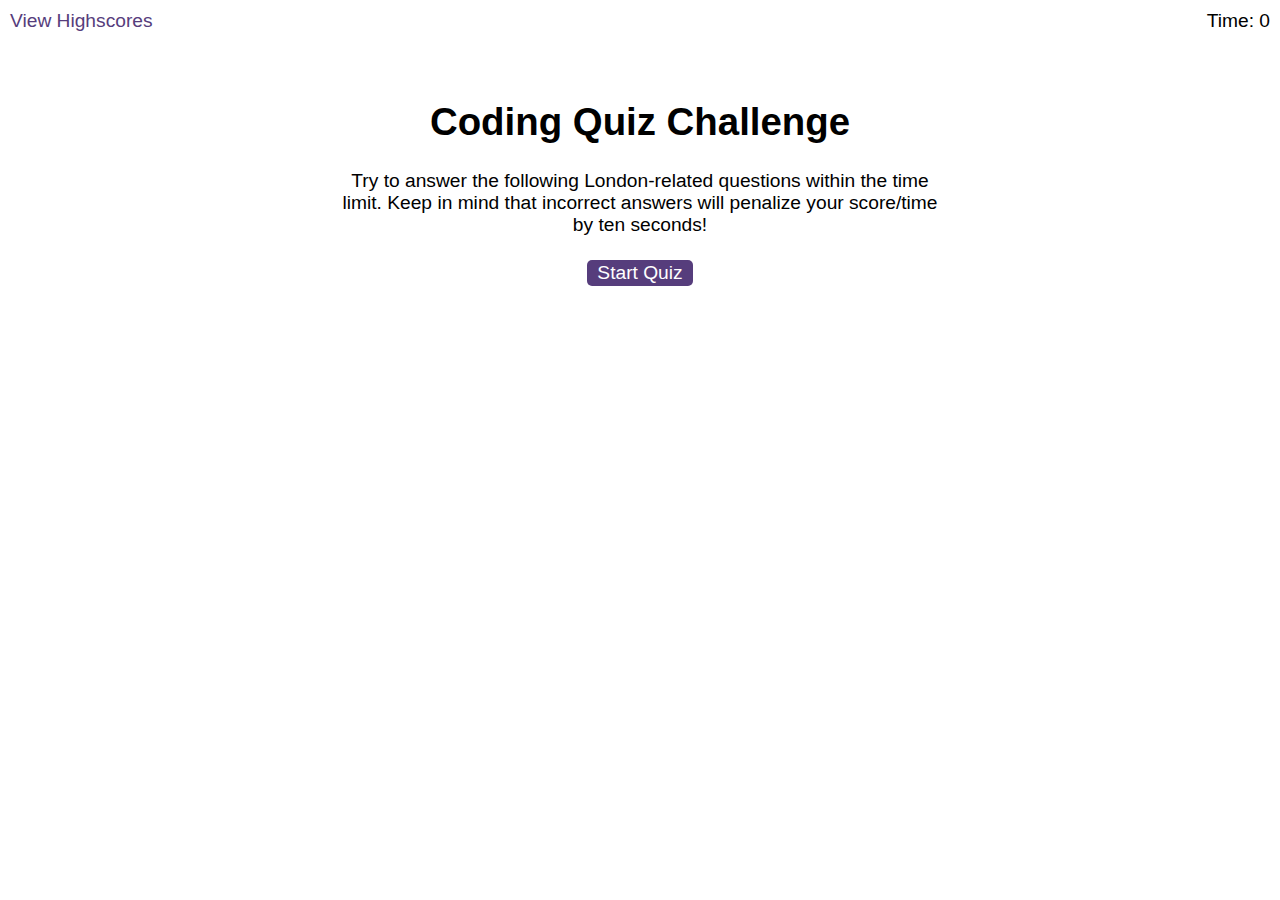
==== index.html @ 1eea2438 "starter code and quiz questions" ====
<!DOCTYPE html>
<html lang="en-gb">
  <head>
    <meta charset="UTF-8" />
    <meta name="viewport" content="width=device-width, initial-scale=1.0" />
    <meta http-equiv="X-UA-Compatible" content="ie=edge" />
    <title>Coding Quiz</title>

    <link rel="stylesheet" href="./assets/css/styles.css" />
  </head>

  <body>
    <div class="scores"><a href="./assets/pages/highscores.html">View Highscores</a></div>

    <div class="timer">Time: <span id="time">0</span></div>

    <div class="wrapper">
      <div id="start-screen" class="start">
        <h1>Coding Quiz Challenge</h1>
        <p>
          Try to answer the following London-related questions within the time
          limit. Keep in mind that incorrect answers will penalize your
          score/time by ten seconds!
        </p>
        <button id="start">Start Quiz</button>
      </div>

      <div id="questions" class="hide">
        <h2 id="question-title"></h2>
        <div id="choices" class="choices"></div>
      </div>

      <div id="end-screen" class="hide">
        <h2>All done!</h2>
        <p>Your final score is <span id="final-score"></span>.</p>
        <p>
          Enter initials: <input type="text" id="initials" max="3" />
          <button id="submit">Submit</button>
        </p>
      </div>

      <div id="feedback" class="feedback hide"></div>
    </div>

    <script src="./assets/js/questions.js"></script>
    <script src="./assets/js/logic.js"></script>
  </body>
</html>
---- assets/css/styles.css ----
body {
  font-family: Arial;
  font-size: 120%;
}

a {
  color: #563d7c;
  text-decoration: none;
  transition: color 0.1s;
}

a:hover {
  color: #8570a5;
}

button {
  display: inline-block;
  margin: 5px;
  cursor: pointer;
  font-size: 100%;
  background-color: #563d7c;
  border-radius: 5px;
  padding: 2px 10px;
  color: white;
  border: 0;
  transition: background-color 0.1s;
}

button:hover {
  background-color: #8570a5;
}

.choices button {
  display: block;
}

input[type="text"] {
  font-size: 100%;
}

ol {
  padding-left: 0px;
  max-height: 400px;
  overflow: auto;
}

li {
  padding: 5px;
  list-style: decimal inside none;
}

li:nth-child(odd) {
  background-color: #f3edfc;
}

.wrapper {
  margin: 100px auto 0 auto;
  max-width: 600px;
}

.hide {
  display: none;
}

.start {
  text-align: center;
}

.scores {
  position: absolute;
  top: 10px;
  left: 10px;
}

.feedback {
  font-style: italic;
  font-size: 120%;
  margin-top: 20px;
  padding-top: 10px;
  color: gray;
  border-top: 2px solid #ccc;
}

.timer {
  position: absolute;
  top: 10px;
  right: 10px;
}
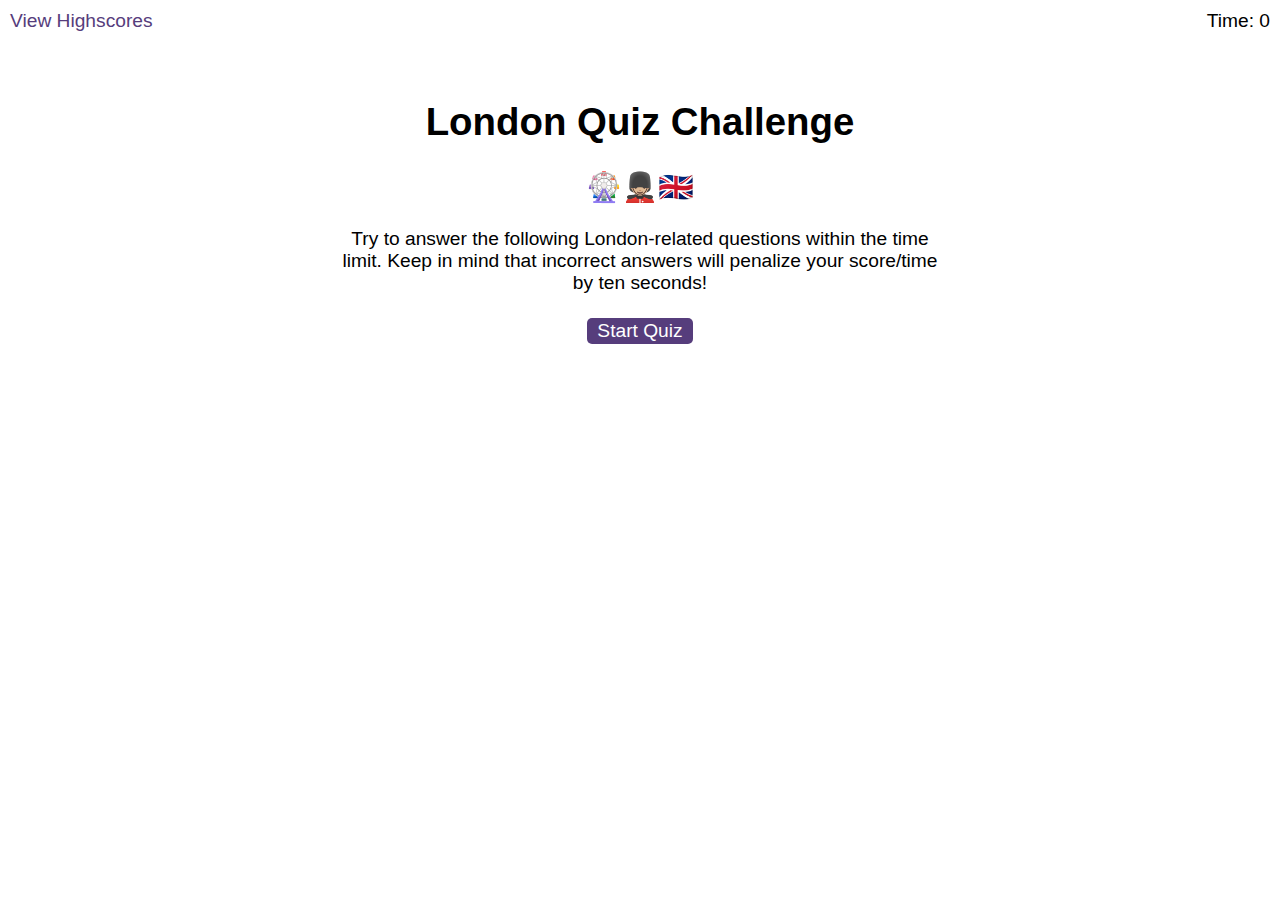
==== commit bd6f3439: "added soundfiles, edited questions array" ====
--- a/index.html
+++ b/index.html
@@ -5,18 +5,22 @@
     <meta name="viewport" content="width=device-width, initial-scale=1.0" />
     <meta http-equiv="X-UA-Compatible" content="ie=edge" />
     <title>Coding Quiz</title>
-
     <link rel="stylesheet" href="./assets/css/styles.css" />
   </head>
 
   <body>
+
+    <audio id="correctSound" src="./assets/sfx/correct-6033.wav"></audio>
+    <audio id="incorrectSound" src="./assets/sfx/wrong-buzzer-6268.wav"></audio>
+
     <div class="scores"><a href="./assets/pages/highscores.html">View Highscores</a></div>
 
     <div class="timer">Time: <span id="time">0</span></div>
 
     <div class="wrapper">
       <div id="start-screen" class="start">
-        <h1>Coding Quiz Challenge</h1>
+        <h1>London Quiz Challenge</h1>
+        <h2>🎡💂🏼‍♂️🇬🇧</h2>
         <p>
           Try to answer the following London-related questions within the time
           limit. Keep in mind that incorrect answers will penalize your
@@ -26,8 +30,12 @@
       </div>
 
       <div id="questions" class="hide">
+
         <h2 id="question-title"></h2>
-        <div id="choices" class="choices"></div>
+        <div id="choices" class="choices">
+
+        </div>
+
       </div>
 
       <div id="end-screen" class="hide">
@@ -42,7 +50,11 @@
       <div id="feedback" class="feedback hide"></div>
     </div>
 
+   
+    <!-- Include additional JavaScript files if needed -->
+    <!-- <script src="./assets/js/script copy.js"></script> -->
     <script src="./assets/js/questions.js"></script>
     <script src="./assets/js/logic.js"></script>
+
   </body>
 </html>
